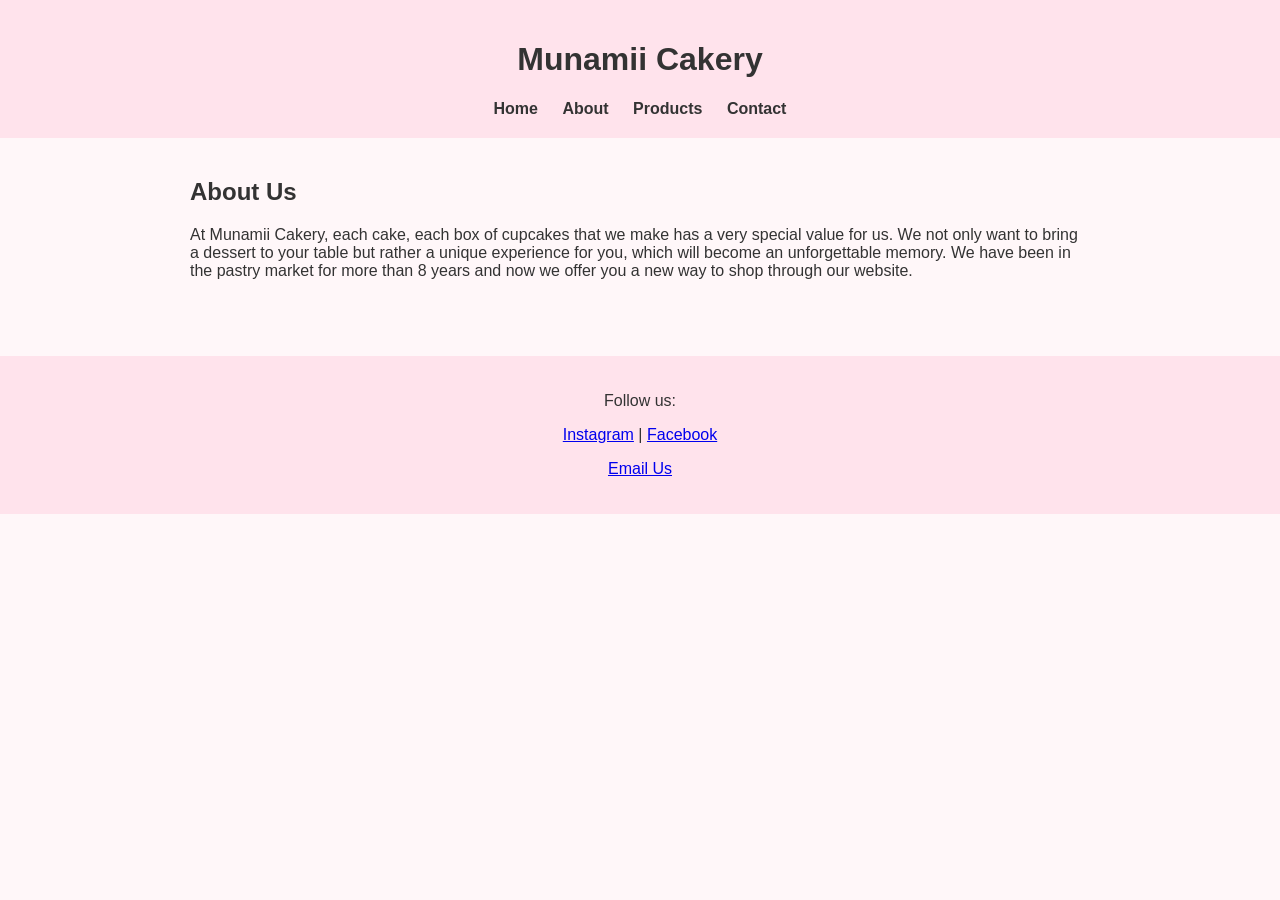
==== about.html @ d9dc4fcc "Bakery first Draft" ====
<!DOCTYPE html>
<html lang="en">
<head>
  <meta charset="UTF-8">
  <link rel="stylesheet" href="styles.css">
  <title>About - Munamii Cakery</title>
</head>

<body>

<header>
  <h1>Munamii Cakery</h1>
  <nav>
    <a href="index.html">Home</a>
    <a href="about.html">About</a>
    <a href="products.html">Products</a>
    <a href="contact.html">Contact</a>
  </nav>
</header>

<section class="content">
  <h2>About Us</h2>
  <p>At Munamii Cakery, each cake, each box of cupcakes that we make has a very special value for us. We not only want to bring a dessert to your table but rather a unique experience for you, which will become an unforgettable memory. We have been in the pastry market for more than 8 years and now we offer you a new way to shop through our website.</p>
</section>

<footer>
  <p>Follow us:</p>
  <a href="https://instagram.com">Instagram</a> |
  <a href="https://facebook.com">Facebook</a>
  <p><a href="mailto:example@email.com">Email Us</a></p>
</footer>

</body>
</html>
---- styles.css ----
body {
  margin: 0;
  font-family: 'Poppins', sans-serif;
  background: #fff7f9;
  color: #333;
}

header {
  text-align: center;
  padding: 20px;
  background: #ffe3ec;
}

nav a {
  margin: 0 10px;
  text-decoration: none;
  color: #333;
  font-weight: bold;
}

.hero, .content {
  padding: 20px;
  max-width: 900px;
  margin: auto;
}

.grid {
  display: grid;
  grid-template-columns: repeat(auto-fit, minmax(180px, 1fr));
  gap: 20px;
}

.item img {
  width: 100%;
  border-radius: 10px;
}

footer {
  text-align: center;
  padding: 20px;
  background: #ffe3ec;
  margin-top: 40px;
}
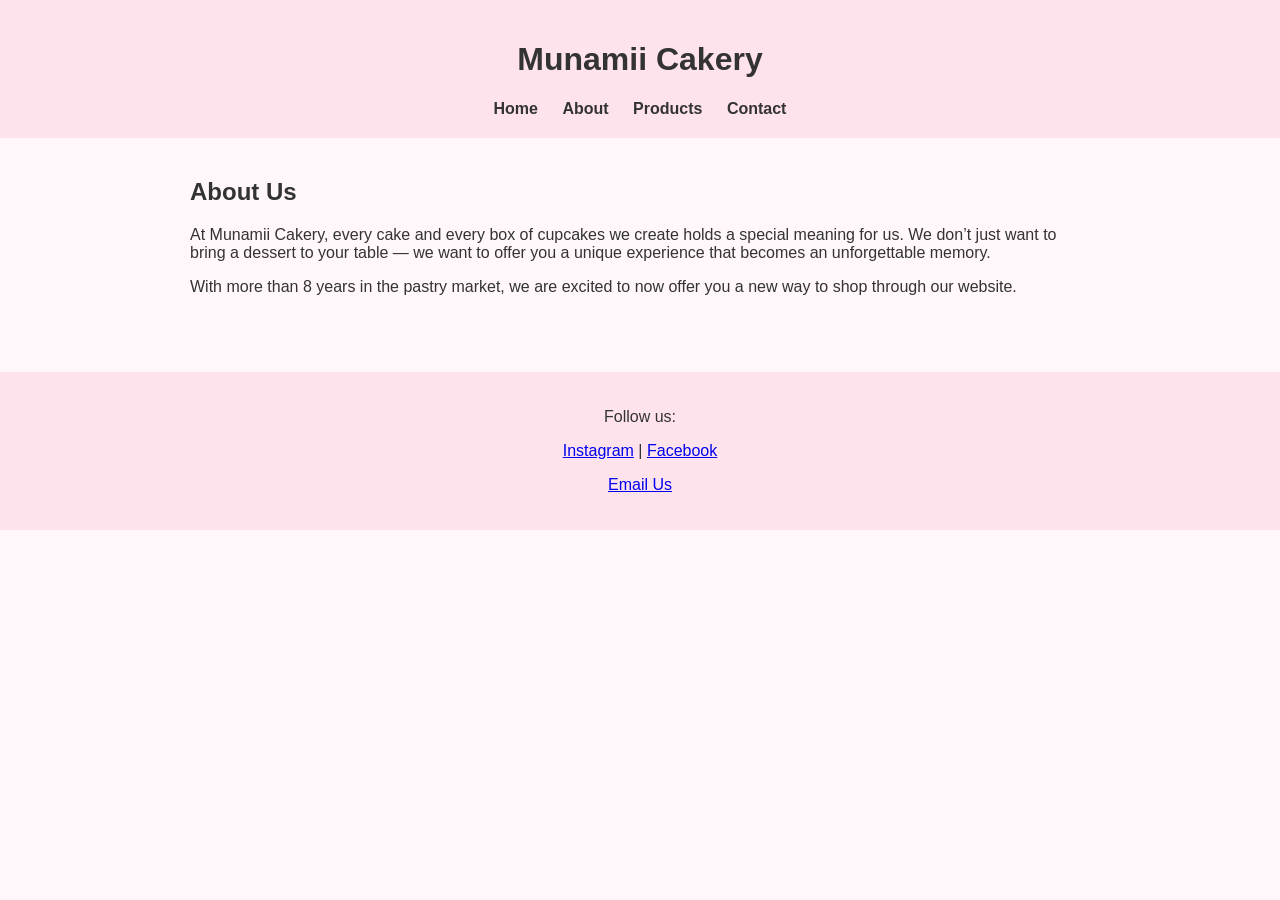
==== commit c35d11fe: "Updates" ====
--- a/about.html
+++ b/about.html
@@ -1,5 +1,6 @@
 <!DOCTYPE html>
 <html lang="en">
+
 <head>
   <meta charset="UTF-8">
   <link rel="stylesheet" href="styles.css">
@@ -8,27 +9,32 @@
 
 <body>
 
-<header>
-  <h1>Munamii Cakery</h1>
-  <nav>
-    <a href="index.html">Home</a>
-    <a href="about.html">About</a>
-    <a href="products.html">Products</a>
-    <a href="contact.html">Contact</a>
-  </nav>
-</header>
+  <header>
+    <h1>Munamii Cakery</h1>
+    <nav>
+      <a href="index.html">Home</a>
+      <a href="about.html">About</a>
+      <a href="products.html">Products</a>
+      <a href="contact.html">Contact</a>
+    </nav>
+  </header>
 
-<section class="content">
-  <h2>About Us</h2>
-  <p>At Munamii Cakery, each cake, each box of cupcakes that we make has a very special value for us. We not only want to bring a dessert to your table but rather a unique experience for you, which will become an unforgettable memory. We have been in the pastry market for more than 8 years and now we offer you a new way to shop through our website.</p>
-</section>
+  <section class="content">
+    <h2>About Us</h2>
+    <p>At Munamii Cakery, every cake and every box of cupcakes we create holds a special meaning for us.
+      We don’t just want to bring a dessert to your table — we want to offer you a unique experience that becomes an
+      unforgettable memory.</p>
+    <p>With more than 8 years in the pastry market, we are excited to now offer you a new way to shop through our
+      website.</p>
+  </section>
 
-<footer>
-  <p>Follow us:</p>
-  <a href="https://instagram.com">Instagram</a> |
-  <a href="https://facebook.com">Facebook</a>
-  <p><a href="mailto:example@email.com">Email Us</a></p>
-</footer>
+  <footer>
+    <p>Follow us:</p>
+    <a href="https://instagram.com">Instagram</a> |
+    <a href="https://facebook.com">Facebook</a>
+    <p><a href="mailto:example@email.com">Email Us</a></p>
+  </footer>
 
 </body>
-</html>
+
+</html>
--- a/styles.css
+++ b/styles.css
@@ -18,7 +18,8 @@
   font-weight: bold;
 }
 
-.hero, .content {
+.hero,
+.content {
   padding: 20px;
   max-width: 900px;
   margin: auto;
@@ -35,9 +36,23 @@
   border-radius: 10px;
 }
 
+.logo-container {
+  text-align: center;
+  margin-bottom: 10px;
+}
+
+.logo {
+  width: 180px;
+  /* adjust size if needed */
+  height: auto;
+  display: block;
+  margin: 0 auto;
+}
+
+
 footer {
   text-align: center;
   padding: 20px;
   background: #ffe3ec;
   margin-top: 40px;
-}
+}
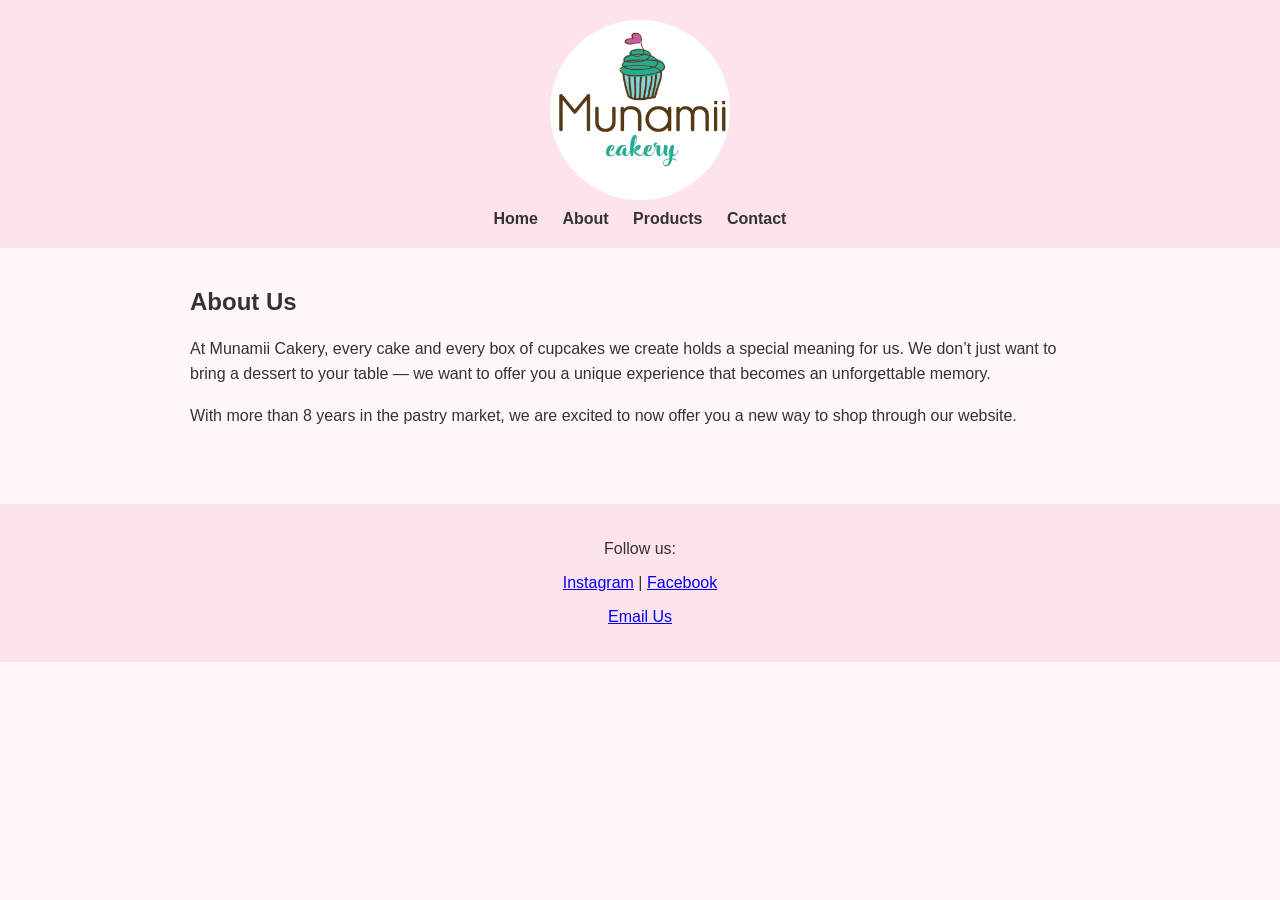
==== commit be48c887: "Logo in all the pages" ====
--- a/about.html
+++ b/about.html
@@ -10,7 +10,10 @@
 <body>
 
   <header>
-    <h1>Munamii Cakery</h1>
+    <div class="logo-container">
+      <img src="images/munamii_logo.png" alt="Munamii Cakery Logo" class="logo">
+    </div>
+
     <nav>
       <a href="index.html">Home</a>
       <a href="about.html">About</a>
@@ -18,6 +21,7 @@
       <a href="contact.html">Contact</a>
     </nav>
   </header>
+
 
   <section class="content">
     <h2>About Us</h2>
--- a/styles.css
+++ b/styles.css
@@ -9,6 +9,10 @@
   text-align: center;
   padding: 20px;
   background: #ffe3ec;
+}
+
+body {
+  font-family: 'Poppins', sans-serif;
 }
 
 nav a {
@@ -49,6 +53,16 @@
   margin: 0 auto;
 }
 
+.content p strong {
+  color: #000;
+  font-weight: 600;
+}
+
+.content p {
+  line-height: 1.6;
+  margin-bottom: 15px;
+}
+
 
 footer {
   text-align: center;
